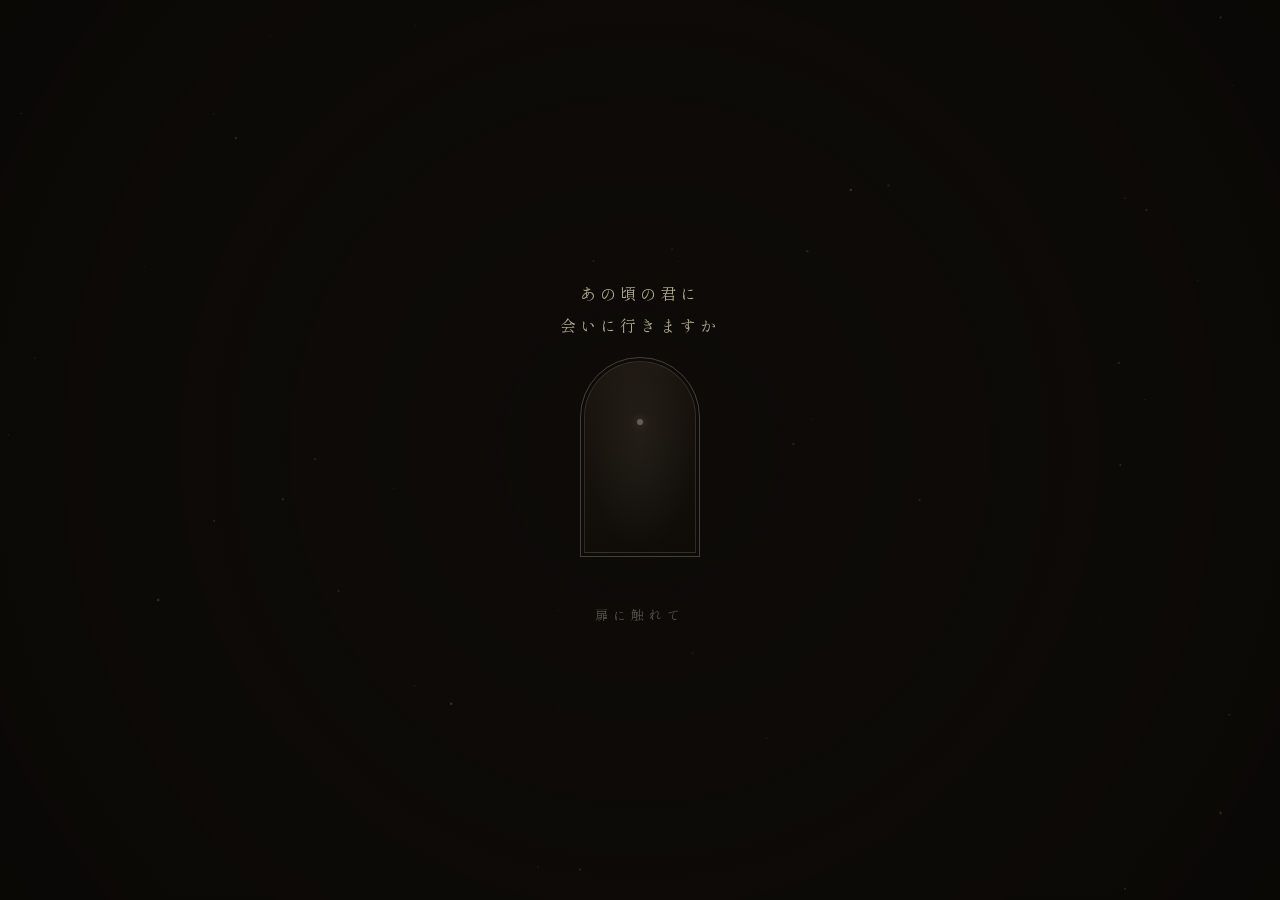
==== index.html @ c730bf10 "stand.fm" ====
<!DOCTYPE html>
<html lang="ja">
<head>
<meta charset="UTF-8">
<meta name="viewport" content="width=device-width, initial-scale=1.0">
<title>cinderella-heal</title>
<style>
  @import url('https://fonts.googleapis.com/css2?family=Noto+Serif+JP:wght@300;400&family=Shippori+Mincho:wght@300;400&display=swap');

  :root {
    --ash: #c8bfb0;
    --ember: #e8d5b0;
    --dusk: #1a1510;
    --shadow: #0d0b08;
    --glow: #f5e8c8;
    --light: #fff8ee;
    --pale: rgba(255,248,238,0.08);
  }

  * { margin: 0; padding: 0; box-sizing: border-box; }

  html, body {
    width: 100%; height: 100%;
    background: var(--shadow);
    color: var(--glow);
    font-family: 'Shippori Mincho', 'Noto Serif JP', serif;
    overflow: hidden;
    user-select: none;
  }

  canvas {
    position: fixed;
    top: 0; left: 0;
    width: 100%; height: 100%;
    pointer-events: none;
    z-index: 0;
  }

  #app {
    position: relative;
    z-index: 1;
    width: 100%; height: 100%;
    display: flex;
    flex-direction: column;
    align-items: center;
    justify-content: center;
  }

  /* ===== STAGE 1: DOOR ===== */
  #stage-door {
    text-align: center;
    animation: fadeIn 2s ease both;
  }

  .door-wrap {
    position: relative;
    width: 120px;
    height: 200px;
    margin: 0 auto 48px;
    cursor: pointer;
  }

  .door-frame {
    position: absolute;
    inset: 0;
    border: 1px solid rgba(200,191,176,0.3);
    border-radius: 60px 60px 0 0;
  }

  .door-panel {
    position: absolute;
    inset: 4px;
    background: linear-gradient(160deg, rgba(30,24,18,0.9), rgba(15,12,8,0.95));
    border-radius: 56px 56px 0 0;
    border: 1px solid rgba(200,191,176,0.15);
    transition: transform 1.2s cubic-bezier(0.4,0,0.2,1);
    transform-origin: left center;
    overflow: hidden;
  }

  .door-panel::before {
    content: '';
    position: absolute;
    top: 30%;
    left: 50%;
    transform: translateX(-50%);
    width: 6px; height: 6px;
    border-radius: 50%;
    background: rgba(200,191,176,0.4);
    box-shadow: 0 0 8px rgba(200,191,176,0.3);
  }

  .door-wrap:hover .door-panel {
    transform: perspective(400px) rotateY(-25deg);
  }

  .door-glow {
    position: absolute;
    inset: 0;
    border-radius: 56px 56px 0 0;
    background: radial-gradient(ellipse at 50% 40%, rgba(245,232,200,0.06), transparent 70%);
    pointer-events: none;
  }

  .door-open .door-panel {
    transform: perspective(400px) rotateY(-85deg) !important;
  }

  .stage-title {
    font-size: clamp(13px, 3.5vw, 16px);
    font-weight: 300;
    letter-spacing: 0.25em;
    color: rgba(245,232,200,0.7);
    margin-bottom: 16px;
    line-height: 2;
  }

  .door-label {
    font-size: clamp(11px, 3vw, 13px);
    font-weight: 300;
    letter-spacing: 0.4em;
    color: rgba(200,191,176,0.4);
    margin-top: 24px;
  }

  /* ===== STAGE 2: FIGURE ===== */
  #stage-figure {
    display: none;
    text-align: center;
    animation: fadeIn 2s ease both;
    padding: 0 32px;
    max-width: 480px;
    width: 100%;
  }

  #figure-canvas {
    display: block;
    margin: 0 auto 40px;
  }

  /* ===== STAGE 3: INPUT ===== */
  #stage-input {
    display: none;
    text-align: center;
    animation: fadeIn 1.8s ease both;
    padding: 0 32px;
    max-width: 480px;
    width: 100%;
  }

  .input-prompt {
    font-size: clamp(13px, 3.5vw, 15px);
    font-weight: 300;
    letter-spacing: 0.2em;
    color: rgba(245,232,200,0.6);
    margin-bottom: 32px;
    line-height: 2.2;
  }

  .word-input {
    width: 100%;
    background: transparent;
    border: none;
    border-bottom: 1px solid rgba(200,191,176,0.25);
    color: var(--glow);
    font-family: 'Shippori Mincho', serif;
    font-size: clamp(15px, 4vw, 18px);
    font-weight: 300;
    letter-spacing: 0.15em;
    padding: 12px 4px;
    text-align: center;
    outline: none;
    transition: border-color 0.4s;
  }

  .word-input::placeholder {
    color: rgba(200,191,176,0.2);
    font-size: clamp(12px, 3vw, 14px);
    letter-spacing: 0.3em;
  }

  .word-input:focus {
    border-bottom-color: rgba(245,232,200,0.5);
  }

  .input-label {
    color: rgba(245,232,200,0.6);
    font-family: 'Shippori Mincho', serif;
    font-size: clamp(11px, 3vw, 13px);
    font-weight: 300;
    letter-spacing: 0.4em;
    margin-bottom: 20px;
  }

  .send-btn {
    margin-top: 36px;
    background: transparent;
    border: 1px solid rgba(200,191,176,0.25);
    color: rgba(245,232,200,0.6);
    font-family: 'Shippori Mincho', serif;
    font-size: clamp(11px, 3vw, 13px);
    font-weight: 300;
    letter-spacing: 0.4em;
    padding: 14px 52px;
    cursor: pointer;
    transition: all 0.4s;
    border-radius: 9999px;
  }

  .send-btn:hover {
    background: rgba(200,191,176,0.06);
    border-color: rgba(245,232,200,0.4);
    color: rgba(245,232,200,0.9);
  }

  /* ===== STAGE 4: REPLY ===== */
  #stage-reply {
    display: none;
    text-align: center;
    animation: fadeIn 2.5s ease both;
    padding: 0 40px;
    max-width: 480px;
    width: 100%;
  }

  .reply-from {
    font-size: clamp(10px, 2.5vw, 11px);
    letter-spacing: 0.5em;
    color: rgba(200,191,176,0.35);
    margin-bottom: 28px;
    font-weight: 300;
  }

  .reply-comfort {
    margin-bottom: 40px;
  }

  .reply-text {
    font-size: clamp(16px, 4.5vw, 22px);
    font-weight: 300;
    letter-spacing: 0.12em;
    color: rgba(245,232,200,0.85);
    line-height: 2.2;
    min-height: 60px;
  }

  .reply-cursor {
    display: inline-block;
    width: 1px;
    height: 1.1em;
    background: rgba(245,232,200,0.5);
    margin-left: 2px;
    vertical-align: middle;
    animation: blink 1s infinite;
  }

  /* ===== STAGE 5: FINAL ===== */
  #stage-final {
    display: none;
    text-align: center;
    animation: fadeIn 3s ease both;
    padding: 0 40px;
    max-width: 500px;
    width: 100%;
  }

  .final-text {
    font-size: clamp(18px, 5vw, 26px);
    font-weight: 300;
    letter-spacing: 0.18em;
    color: rgba(245,232,200,0.9);
    line-height: 2.4;
  }

  .final-sub {
    margin-top: 48px;
    font-size: clamp(10px, 2.8vw, 12px);
    letter-spacing: 0.45em;
    color: rgba(200,191,176,0.3);
    font-weight: 300;
  }

  .final-song-link {
    display: none;
    margin-top: 28px;
    font-size: 0.85em;
    font-weight: 300;
    letter-spacing: 0.1em;
    text-align: center;
    color: rgba(255, 255, 255, 0.5);
    text-decoration: none;
    border-bottom: 1px dotted rgba(232, 213, 176, 0.18);
    padding-bottom: 2px;
    transition: color 0.5s ease, border-bottom-color 0.5s ease, opacity 0.5s ease;
    cursor: pointer;
    opacity: 0.92;
  }

  .final-song-link:hover {
    color: rgba(245, 232, 200, 0.82);
    border-bottom-color: rgba(245, 232, 200, 0.35);
    opacity: 1;
  }

  .restart-btn {
    margin-top: 56px;
    background: transparent;
    border: 1px solid rgba(200,191,176,0.4);
    color: rgba(245,232,200,0.7);
    font-family: 'Shippori Mincho', serif;
    font-size: clamp(12px, 3vw, 14px);
    letter-spacing: 0.5em;
    cursor: pointer;
    padding: 14px 52px;
    transition: all 0.4s;
    border-radius: 9999px;
  }

  .restart-btn:hover {
    background: rgba(200,191,176,0.08);
    border-color: rgba(245,232,200,0.7);
    color: rgba(245,232,200,1);
  }

  /* ===== LOADING ===== */
  #loading {
    display: none;
    text-align: center;
    animation: fadeIn 0.8s ease both;
  }

  .loading-dots {
    display: flex;
    gap: 8px;
    justify-content: center;
    align-items: center;
    height: 40px;
  }

  .dot {
    width: 4px; height: 4px;
    border-radius: 50%;
    background: rgba(200,191,176,0.4);
    animation: pulse 1.4s ease infinite;
  }

  .dot:nth-child(2) { animation-delay: 0.2s; }
  .dot:nth-child(3) { animation-delay: 0.4s; }

  /* ===== UTILS ===== */
  .hidden { display: none !important; }

  @keyframes fadeIn {
    from { opacity: 0; transform: translateY(12px); }
    to { opacity: 1; transform: translateY(0); }
  }

  @keyframes blink {
    0%, 100% { opacity: 1; }
    50% { opacity: 0; }
  }

  @keyframes pulse {
    0%, 80%, 100% { opacity: 0.3; transform: scale(0.8); }
    40% { opacity: 0.8; transform: scale(1.2); }
  }
</style>
</head>
<body>

<canvas id="bg"></canvas>

<div id="app">

  <!-- Stage 1: Door -->
  <div id="stage-door">
    <p class="stage-title">あの頃の君に<br>会いに行きますか</p>
    <div class="door-wrap" id="door">
      <div class="door-frame"></div>
      <div class="door-panel">
        <div class="door-glow"></div>
      </div>
    </div>
    <p class="door-label">扉に触れて</p>
  </div>

  <!-- Stage 2: Figure -->
  <div id="stage-figure">
    <canvas id="figure-canvas" width="160" height="220"></canvas>
    <p class="stage-title" style="font-size:clamp(12px,3.2vw,14px); color:rgba(200,191,176,0.5);">
      あの頃のあなたが<br>そこにいる
    </p>
  </div>

  <!-- Stage 3: Input -->
  <div id="stage-input">
    <p class="input-label">あの頃に伝えたい言葉</p>
    <input
      type="text"
      class="word-input"
      id="word-input"
      placeholder=""
      maxlength="50"
    />
    <br>
    <button class="send-btn" id="send-btn">healing</button>
  </div>

  <!-- Loading -->
  <div id="loading">
    <div class="loading-dots">
      <div class="dot"></div>
      <div class="dot"></div>
      <div class="dot"></div>
    </div>
  </div>

  <!-- Stage 4: Reply -->
  <div id="stage-reply">
    <p class="reply-text reply-comfort" id="comfort-text"></p>
    <p class="reply-from">あの頃の自分より</p>
    <p class="reply-text" id="reply-text"><span class="reply-cursor"></span></p>
  </div>

  <!-- Stage 5: Final -->
  <div id="stage-final">
    <p class="final-text" id="final-text"></p>
    <a class="final-song-link" id="final-song-link" href="https://stand.fm/episodes/69e4a1a1a1cca69f435816cf" target="_blank" rel="noopener noreferrer" style="display:none;">🎵 この物語の歌を聴く</a>
    <button class="restart-btn" id="restart-btn" style="display:none;">もう一度</button>
  </div>

  <!-- Wind canvas overlay -->
  <canvas id="wind-canvas" style="position:fixed;top:0;left:0;width:100%;height:100%;pointer-events:none;z-index:2;opacity:0;transition:opacity 1.5s ease;"></canvas>

</div>

<script>
// ===== BACKGROUND PARTICLES =====
const bgCanvas = document.getElementById('bg');
const bgCtx = bgCanvas.getContext('2d');

let W, H;
let particles = [];
let lightParticles = [];

function resize() {
  W = bgCanvas.width = window.innerWidth;
  H = bgCanvas.height = window.innerHeight;
}
resize();
window.addEventListener('resize', resize);

class Particle {
  constructor() { this.reset(); }
  reset() {
    this.x = Math.random() * W;
    this.y = Math.random() * H;
    this.size = Math.random() * 1.2 + 0.2;
    this.opacity = Math.random() * 0.15 + 0.03;
    this.speed = Math.random() * 0.2 + 0.05;
    this.drift = (Math.random() - 0.5) * 0.15;
  }
  update() {
    this.y -= this.speed;
    this.x += this.drift;
    if (this.y < -5) { this.y = H + 5; this.x = Math.random() * W; }
  }
  draw() {
    bgCtx.beginPath();
    bgCtx.arc(this.x, this.y, this.size, 0, Math.PI * 2);
    bgCtx.fillStyle = `rgba(245,232,200,${this.opacity})`;
    bgCtx.fill();
  }
}

class LightParticle {
  constructor(x, y) {
    this.x = x; this.y = y;
    this.tx = Math.random() * W;
    this.ty = Math.random() * H * 0.6;
    this.size = Math.random() * 3 + 1;
    this.opacity = 0;
    this.life = 0;
    this.maxLife = 180 + Math.random() * 120;
    this.color = Math.random() > 0.5 ? '245,232,200' : '200,191,176';
  }
  update() {
    this.life++;
    const p = this.life / this.maxLife;
    this.x += (this.tx - this.x) * 0.012;
    this.y += (this.ty - this.y) * 0.012;
    if (p < 0.2) this.opacity = p / 0.2 * 0.7;
    else if (p > 0.7) this.opacity = (1 - p) / 0.3 * 0.7;
    else this.opacity = 0.7;
  }
  draw() {
    bgCtx.save();
    bgCtx.beginPath();
    bgCtx.arc(this.x, this.y, this.size, 0, Math.PI * 2);
    bgCtx.fillStyle = `rgba(${this.color},${this.opacity})`;
    bgCtx.shadowBlur = 10;
    bgCtx.shadowColor = `rgba(${this.color},0.4)`;
    bgCtx.fill();
    bgCtx.restore();
  }
  dead() { return this.life >= this.maxLife; }
}

for (let i = 0; i < 60; i++) particles.push(new Particle());

let animPhase = 'idle'; // idle | burst

function animBG() {
  bgCtx.clearRect(0, 0, W, H);

  // Vignette
  const grad = bgCtx.createRadialGradient(W/2, H/2, 0, W/2, H/2, Math.max(W,H)*0.7);
  grad.addColorStop(0, 'rgba(20,16,10,0)');
  grad.addColorStop(1, 'rgba(5,4,3,0.6)');
  bgCtx.fillStyle = grad;
  bgCtx.fillRect(0, 0, W, H);

  particles.forEach(p => { p.update(); p.draw(); });

  lightParticles = lightParticles.filter(p => !p.dead());
  lightParticles.forEach(p => { p.update(); p.draw(); });

  requestAnimationFrame(animBG);
}
animBG();

function burstLight(n = 80) {
  const cx = W / 2, cy = H / 2;
  for (let i = 0; i < n; i++) {
    lightParticles.push(new LightParticle(cx, cy));
  }
}

// ===== FIGURE CANVAS =====
const figCanvas = document.getElementById('figure-canvas');
const figCtx = figCanvas.getContext('2d');
let figAnim = 0;
let figLit = false;

function drawFigure() {
  figCtx.clearRect(0, 0, 160, 220);
  figAnim += 0.02;

  const cx = 80, baseY = 200;
  const breathe = Math.sin(figAnim) * 1.5;

  // Shadow beneath
  figCtx.save();
  figCtx.beginPath();
  figCtx.ellipse(cx, baseY + 2, 18, 5, 0, 0, Math.PI * 2);
  figCtx.fillStyle = 'rgba(0,0,0,0.3)';
  figCtx.fill();
  figCtx.restore();

  const alpha = figLit ? 0.9 : 0.5;
  const color = figLit ? '245,232,200' : '160,150,135';

  figCtx.save();
  figCtx.shadowBlur = figLit ? 30 : 0;
  figCtx.shadowColor = figLit ? 'rgba(245,232,200,0.5)' : 'transparent';

  // Body
  figCtx.beginPath();
  figCtx.moveTo(cx, baseY - 20 + breathe);
  figCtx.lineTo(cx - 16, baseY + breathe);
  figCtx.lineTo(cx + 16, baseY + breathe);
  figCtx.closePath();
  figCtx.fillStyle = `rgba(${color},${alpha * 0.6})`;
  figCtx.fill();

  // Torso
  figCtx.beginPath();
  figCtx.moveTo(cx - 10, baseY - 20 + breathe);
  figCtx.lineTo(cx + 10, baseY - 20 + breathe);
  figCtx.lineTo(cx + 8, baseY - 50 + breathe);
  figCtx.lineTo(cx - 8, baseY - 50 + breathe);
  figCtx.closePath();
  figCtx.fillStyle = `rgba(${color},${alpha * 0.7})`;
  figCtx.fill();

  // Head — downcast if not lit
  const headTilt = figLit ? 0 : 8;
  figCtx.beginPath();
  figCtx.arc(cx, baseY - 66 + breathe + headTilt * 0.3, 14, 0, Math.PI * 2);
  figCtx.fillStyle = `rgba(${color},${alpha * 0.8})`;
  figCtx.fill();

  figCtx.restore();

  if (!figLit) requestAnimationFrame(drawFigure);
}

// ===== SHOOTING STAR ANIMATION =====
const windCanvas = document.getElementById('wind-canvas');
const windCtx = windCanvas.getContext('2d');
let windParticles = [];
let windActive = false;
let windStartTime = 0;
const WIND_DURATION = 10000;

function resizeWind() {
  windCanvas.width = window.innerWidth;
  windCanvas.height = window.innerHeight;
}
resizeWind();
window.addEventListener('resize', resizeWind);

class ShootingStar {
  constructor(spawnDelay) {
    this.spawnDelay = spawnDelay || 0;
    this.active = false;
    this.init();
  }
  init() {
    const wW = windCanvas.width, wH = windCanvas.height;
    // Start from top-right area
    this.x = wW * 0.5 + Math.random() * wW * 0.55;
    this.y = Math.random() * wH * 0.35;
    // Direction: left and DOWN with angle variation (±20deg random)
    const spd = (6 + Math.random() * 7) / 6;
    const angleVariation = (Math.random() - 0.5) * 0.7; // ±~20deg in radians
    const baseAngle = Math.PI * 0.75; // 135deg = top-right to bottom-left
    this.vx = Math.cos(baseAngle + angleVariation) * spd;
    this.vy = Math.abs(Math.sin(baseAngle + angleVariation)) * spd; // force vy positive (downward)
    // Tail length
    this.tailLen = 80 + Math.random() * 120;
    this.size = 1.5 + Math.random() * 1.5;
    this.opacity = 0;
    this.maxOpacity = 0.7 + Math.random() * 0.3;
    this.life = 0;
    this.maxLife = (40 + Math.random() * 30) * 6;
    // White-blue shimmer
    const tones = ['255,252,245', '240,245,255', '220,235,255', '255,248,230'];
    this.color = tones[Math.floor(Math.random() * tones.length)];
  }
  update() {
    if (this.spawnDelay > 0) { this.spawnDelay--; return; }
    this.active = true;
    this.life++;
    this.x += this.vx;
    this.y += this.vy;
    const p = this.life / this.maxLife;
    if (p < 0.2) this.opacity = (p / 0.2) * this.maxOpacity;
    else this.opacity = ((1 - p) / 0.8) * this.maxOpacity;
  }
  draw() {
    if (!this.active || this.opacity <= 0) return;
    windCtx.save();
    // Tail: gradient line from head backwards
    const tailX = this.x - this.vx / Math.hypot(this.vx, this.vy) * this.tailLen;
    const tailY = this.y - this.vy / Math.hypot(this.vx, this.vy) * this.tailLen;
    const grad = windCtx.createLinearGradient(this.x, this.y, tailX, tailY);
    grad.addColorStop(0, `rgba(${this.color},${this.opacity})`);
    grad.addColorStop(0.3, `rgba(${this.color},${this.opacity * 0.4})`);
    grad.addColorStop(1, `rgba(${this.color},0)`);
    windCtx.beginPath();
    windCtx.moveTo(this.x, this.y);
    windCtx.lineTo(tailX, tailY);
    windCtx.strokeStyle = grad;
    windCtx.lineWidth = this.size;
    windCtx.lineCap = 'round';
    windCtx.stroke();
    // Head glow
    windCtx.beginPath();
    windCtx.arc(this.x, this.y, this.size * 1.2, 0, Math.PI * 2);
    windCtx.fillStyle = `rgba(${this.color},${this.opacity})`;
    windCtx.shadowBlur = 12;
    windCtx.shadowColor = `rgba(${this.color},0.8)`;
    windCtx.fill();
    windCtx.restore();
  }
  dead() {
    return this.active && this.life >= this.maxLife;
  }
}

let nextStarDelay = 0;
function spawnStarBatch(elapsed) {
  const progress = Math.min(elapsed / WIND_DURATION, 1);
  const bell = Math.sin(progress * Math.PI);
  nextStarDelay--;
  if (nextStarDelay <= 0 && bell > 0.1) {
    windParticles.push(new ShootingStar(0));
    // Next star appears after 60〜200 random frames
    nextStarDelay = Math.floor(60 + Math.random() * 140);
  }
}

function animWind() {
  if (!windActive) return;
  windCtx.clearRect(0, 0, windCanvas.width, windCanvas.height);

  const elapsed = performance.now() - windStartTime;
  if (elapsed < WIND_DURATION) spawnStarBatch(elapsed);

  windParticles = windParticles.filter(p => !p.dead());
  windParticles.forEach(p => { p.update(); p.draw(); });

  if (elapsed >= WIND_DURATION && windParticles.length === 0) {
    windCanvas.style.opacity = '0';
    windActive = false;
    windCtx.clearRect(0, 0, windCanvas.width, windCanvas.height);
    windParticles = [];
    showStage('stage-final');
    startPurpleFade();
    setTimeout(() => {
      healAudio.play().catch(() => {});
    }, 800);
    typeTextFinal('final-text', 'あなたが生きてきたから\nそれで十分\n\nThat you lived ー that is enough.', () => {
      document.getElementById('final-song-link').style.display = 'inline-block';
      document.getElementById('restart-btn').style.display = 'inline-block';
    });
    return;
  }

  requestAnimationFrame(animWind);
}

function startWind() {
  windParticles = [];
  windActive = true;
  windStartTime = performance.now();
  windCanvas.style.opacity = '1';
  nextStarDelay = 20; // first star appears after short delay
  windParticles.push(new ShootingStar(0));
  animWind();
}

function startPurpleFade() {
  // Phase 1: black → purple over 10s
  const dur1 = 10000;
  const start1 = performance.now();
  function phase1() {
    const t = Math.min((performance.now() - start1) / dur1, 1);
    const r = Math.round(13 + (28 - 13) * t);
    const g = 10;
    const b = Math.round(8 + (48 - 8) * t);
    document.body.style.background = `rgb(${r},${g},${b})`;
    if (t < 1) { requestAnimationFrame(phase1); return; }
    // Phase 2: purple → navy over 10s
    const dur2 = 10000;
    const start2 = performance.now();
    function phase2() {
      const t2 = Math.min((performance.now() - start2) / dur2, 1);
      // purple(28,10,48) → brighter navy(22,30,105)
      const r2 = Math.round(28 + (22 - 28) * t2);
      const g2 = Math.round(10 + (30 - 10) * t2);
      const b2 = Math.round(48 + (105 - 48) * t2);
      document.body.style.background = `rgb(${r2},${g2},${b2})`;
      if (t2 < 1) requestAnimationFrame(phase2);
    }
    requestAnimationFrame(phase2);
  }
  requestAnimationFrame(phase1);
}

let currentStage = 'door';

function showStage(id) {
  document.querySelectorAll('#stage-door,#stage-figure,#stage-input,#loading,#stage-reply,#stage-final')
    .forEach(el => el.style.display = 'none');
  if (id) document.getElementById(id).style.display = 'block';
}

// Stage 1 → 2
document.getElementById('door').addEventListener('click', () => {
  document.getElementById('door').classList.add('door-open');
  setTimeout(() => {
    showStage('stage-figure');
    drawFigure();
    setTimeout(() => showStage('stage-input'), 2200);
  }, 1000);
});

// Stage 3: Send
document.getElementById('send-btn').addEventListener('click', async () => {
  const word = document.getElementById('word-input').value.trim();
  if (!word) return;
  showStage('loading');

  figLit = true;
  figCanvas.style.display = 'none';

  try {
    const res = await fetch('https://api.anthropic.com/v1/messages', {
      method: 'POST',
      headers: { 'Content-Type': 'application/json' },
      body: JSON.stringify({
        model: 'claude-sonnet-4-20250514',
        max_tokens: 1000,
        system: `あなたは学生時代に辛い思いをした人の「過去の自分」です。
今の自分から言葉をかけてもらいました。
詩だけを返してください。質問や聞き返しは絶対にしないでください。
3〜4行の短い詩。日本語のみ。静かで詩的なトーン。
「…」は使わないでください。「ね」「よ」「な」などの柔らかい語尾で締めてください。
受け取った言葉への応答を、そのまま詩として表現してください。`,
        messages: [{ role: 'user', content: `今の自分から届いた言葉：「${word}」` }]
      })
    });
    const data = await res.json();
    const reply = data.content?.[0]?.text || 'ありがとう。';
    showReplyWithRandomComfort(reply);
  } catch {
    showReplyWithRandomComfort('');
  }
});

function typeTextFinal(id, text, onDone) {
  const el = document.getElementById(id);
  el.innerHTML = '';
  const chars = text.split('');
  let i = 0;
  const interval = setInterval(() => {
    if (i < chars.length) {
      if (chars[i] === '\n') {
        el.appendChild(document.createElement('br'));
      } else {
        el.appendChild(document.createTextNode(chars[i]));
      }
      i++;
    } else {
      clearInterval(interval);
      if (onDone) onDone();
    }
  }, 200); // 80ms × 2.5 = 200ms
}

function showReplyWithRandomComfort(replyText) {
  showStage('stage-reply');
  const replyFromEl = document.querySelector('#stage-reply .reply-from');
  const replyTextEl = document.getElementById('reply-text');
  replyFromEl.style.display = '';
  replyTextEl.style.display = '';
  const comfortText =
    COMFORT_VARIANTS[Math.floor(Math.random() * COMFORT_VARIANTS.length)];
  typeText('comfort-text', comfortText, () => {
    const trimmed = (replyText || '').trim();
    if (!trimmed) {
      replyFromEl.style.display = 'none';
      replyTextEl.style.display = 'none';
      replyTextEl.innerHTML = '';
      setTimeout(() => { startWind(); }, 2000);
      return;
    }
    typeText('reply-text', replyText, () => {
      setTimeout(() => { startWind(); }, 2000);
    });
  });
}

function typeText(id, text, onDone) {
  const el = document.getElementById(id);
  el.innerHTML = '<span class="reply-cursor"></span>';
  let i = 0;
  const cursor = el.querySelector('.reply-cursor');
  const interval = setInterval(() => {
    if (i < text.length) {
      el.insertBefore(document.createTextNode(text[i]), cursor);
      i++;
    } else {
      clearInterval(interval);
      cursor.remove();
      if (onDone) onDone();
    }
  }, 200);
}

// Restart
document.getElementById('restart-btn').addEventListener('click', () => {
  lightParticles = [];
  windActive = false;
  windParticles = [];
  windCanvas.style.opacity = '0';
  windCtx.clearRect(0, 0, windCanvas.width, windCanvas.height);
  document.getElementById('restart-btn').style.display = 'none';
  document.getElementById('final-song-link').style.display = 'none';
  document.body.style.background = 'rgb(13,10,8)';
  document.getElementById('door').classList.remove('door-open');
  document.getElementById('word-input').value = '';
  showStage('stage-door');
});
const COMFORT_VARIANTS = [
  'ありがとう ちゃんと聞こえたよ',
  'Thank you. I hear you.',
  '痛かったのは生きているからだよ',
  'It hurt because you were alive.'
];

const healAudio = new Audio('ganbattane.mp3');
document.getElementById('send-btn').addEventListener('click', () => {
  healAudio.load();
}, { once: true });
</script>
</body>
</html>
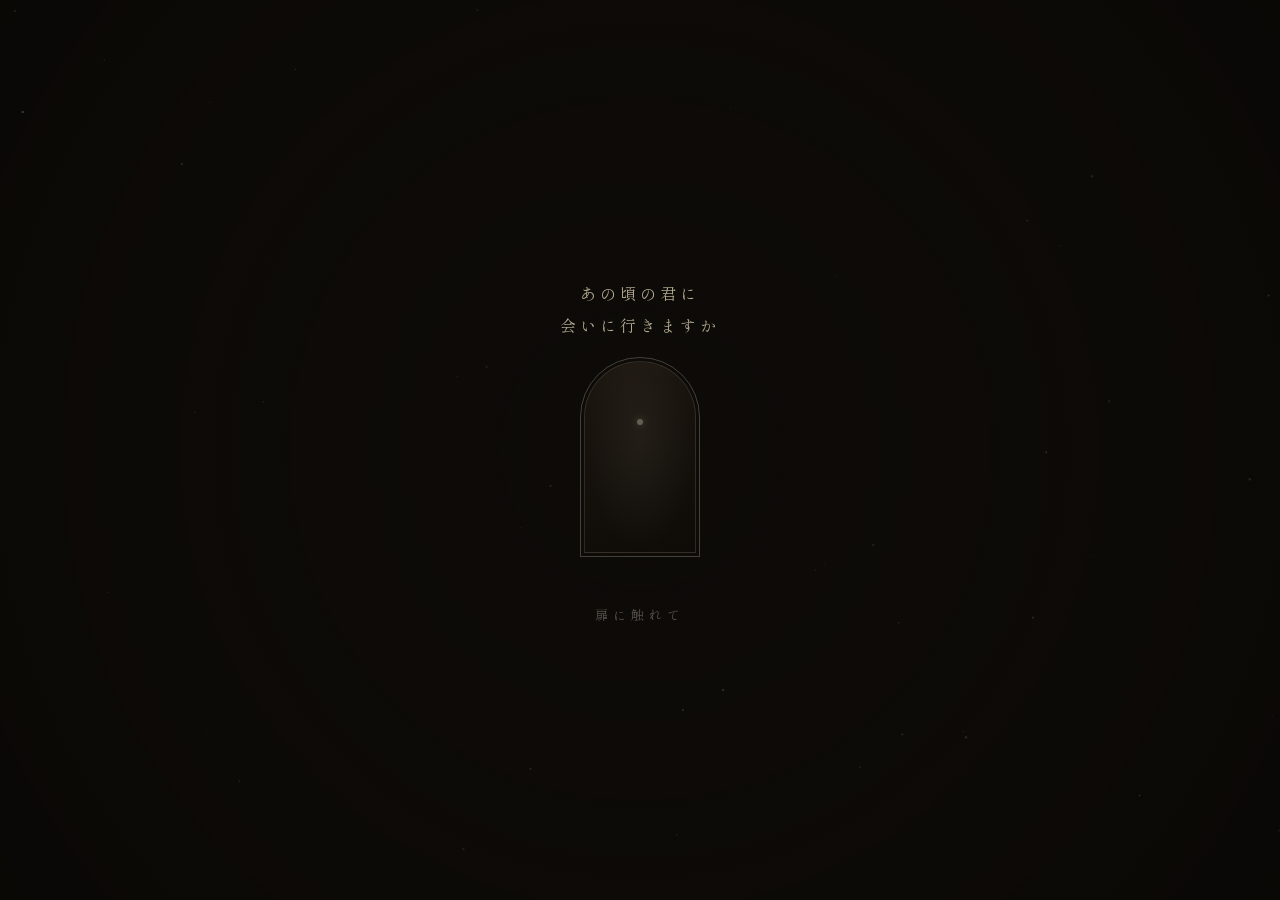
==== commit 6b7f7f49: "s" ====
--- a/index.html
+++ b/index.html
@@ -280,30 +280,8 @@
     font-weight: 300;
   }
 
-  .final-song-link {
-    display: none;
-    margin-top: 28px;
-    font-size: 0.85em;
-    font-weight: 300;
-    letter-spacing: 0.1em;
-    text-align: center;
-    color: rgba(255, 255, 255, 0.5);
-    text-decoration: none;
-    border-bottom: 1px dotted rgba(232, 213, 176, 0.18);
-    padding-bottom: 2px;
-    transition: color 0.5s ease, border-bottom-color 0.5s ease, opacity 0.5s ease;
-    cursor: pointer;
-    opacity: 0.92;
-  }
-
-  .final-song-link:hover {
-    color: rgba(245, 232, 200, 0.82);
-    border-bottom-color: rgba(245, 232, 200, 0.35);
-    opacity: 1;
-  }
-
   .restart-btn {
-    margin-top: 56px;
+    margin: 56px auto 0;
     background: transparent;
     border: 1px solid rgba(200,191,176,0.4);
     color: rgba(245,232,200,0.7);
@@ -425,8 +403,7 @@
   <!-- Stage 5: Final -->
   <div id="stage-final">
     <p class="final-text" id="final-text"></p>
-    <a class="final-song-link" id="final-song-link" href="https://stand.fm/episodes/69e4a1a1a1cca69f435816cf" target="_blank" rel="noopener noreferrer" style="display:none;">🎵 この物語の歌を聴く</a>
-    <button class="restart-btn" id="restart-btn" style="display:none;">もう一度</button>
+    <button class="restart-btn" id="restart-btn" style="display:none;">back</button>
   </div>
 
   <!-- Wind canvas overlay -->
@@ -712,8 +689,7 @@
       healAudio.play().catch(() => {});
     }, 800);
     typeTextFinal('final-text', 'あなたが生きてきたから\nそれで十分\n\nThat you lived ー that is enough.', () => {
-      document.getElementById('final-song-link').style.display = 'inline-block';
-      document.getElementById('restart-btn').style.display = 'inline-block';
+      document.getElementById('restart-btn').style.display = 'block';
     });
     return;
   }
@@ -878,7 +854,6 @@
   windCanvas.style.opacity = '0';
   windCtx.clearRect(0, 0, windCanvas.width, windCanvas.height);
   document.getElementById('restart-btn').style.display = 'none';
-  document.getElementById('final-song-link').style.display = 'none';
   document.body.style.background = 'rgb(13,10,8)';
   document.getElementById('door').classList.remove('door-open');
   document.getElementById('word-input').value = '';
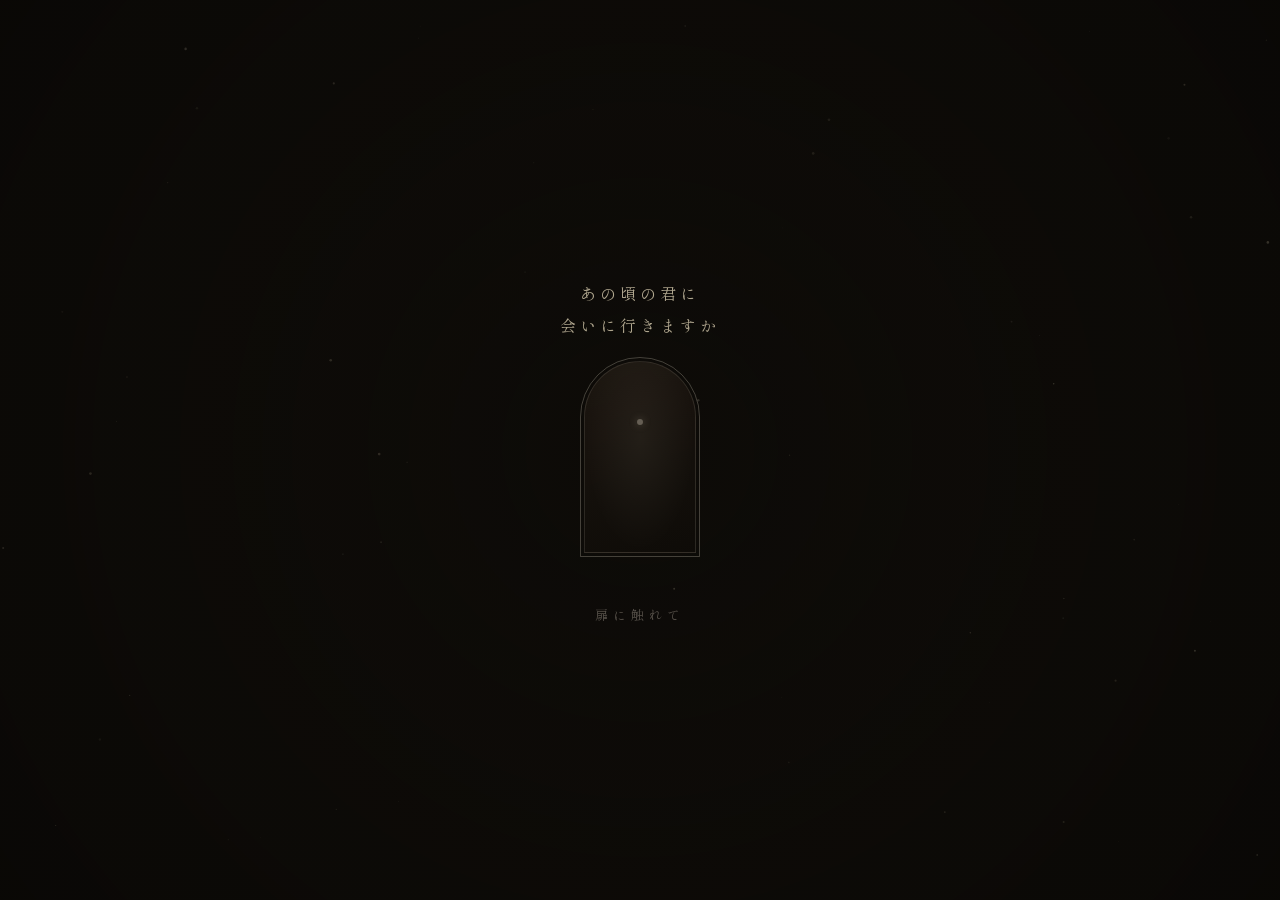
==== commit 5085c9fd: "s2" ====
--- a/index.html
+++ b/index.html
@@ -286,10 +286,10 @@
     border: 1px solid rgba(200,191,176,0.4);
     color: rgba(245,232,200,0.7);
     font-family: 'Shippori Mincho', serif;
-    font-size: clamp(12px, 3vw, 14px);
+    font-size: clamp(9.6px, 2.4vw, 11.2px);
     letter-spacing: 0.5em;
     cursor: pointer;
-    padding: 14px 52px;
+    padding: 11.2px 41.6px;
     transition: all 0.4s;
     border-radius: 9999px;
   }
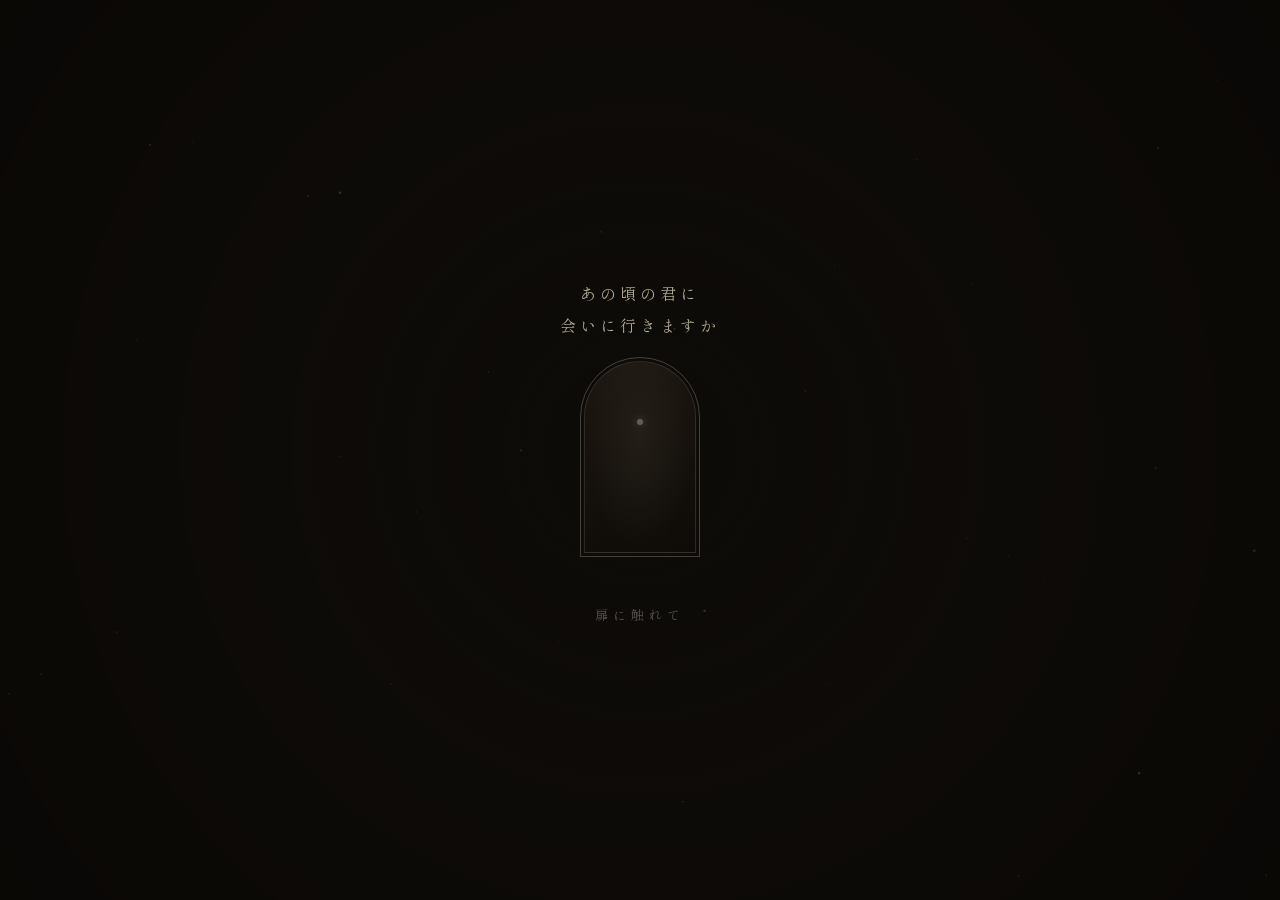
==== commit 75d2f682: "s" ====
--- a/index.html
+++ b/index.html
@@ -688,7 +688,7 @@
     setTimeout(() => {
       healAudio.play().catch(() => {});
     }, 800);
-    typeTextFinal('final-text', 'あなたが生きてきたから\nそれで十分\n\nThat you lived ー that is enough.', () => {
+    typeTextFinal('final-text', 'あなたが生きてくれてるから十分\n\nThat you lived ー that is enough.', () => {
       document.getElementById('restart-btn').style.display = 'block';
     });
     return;
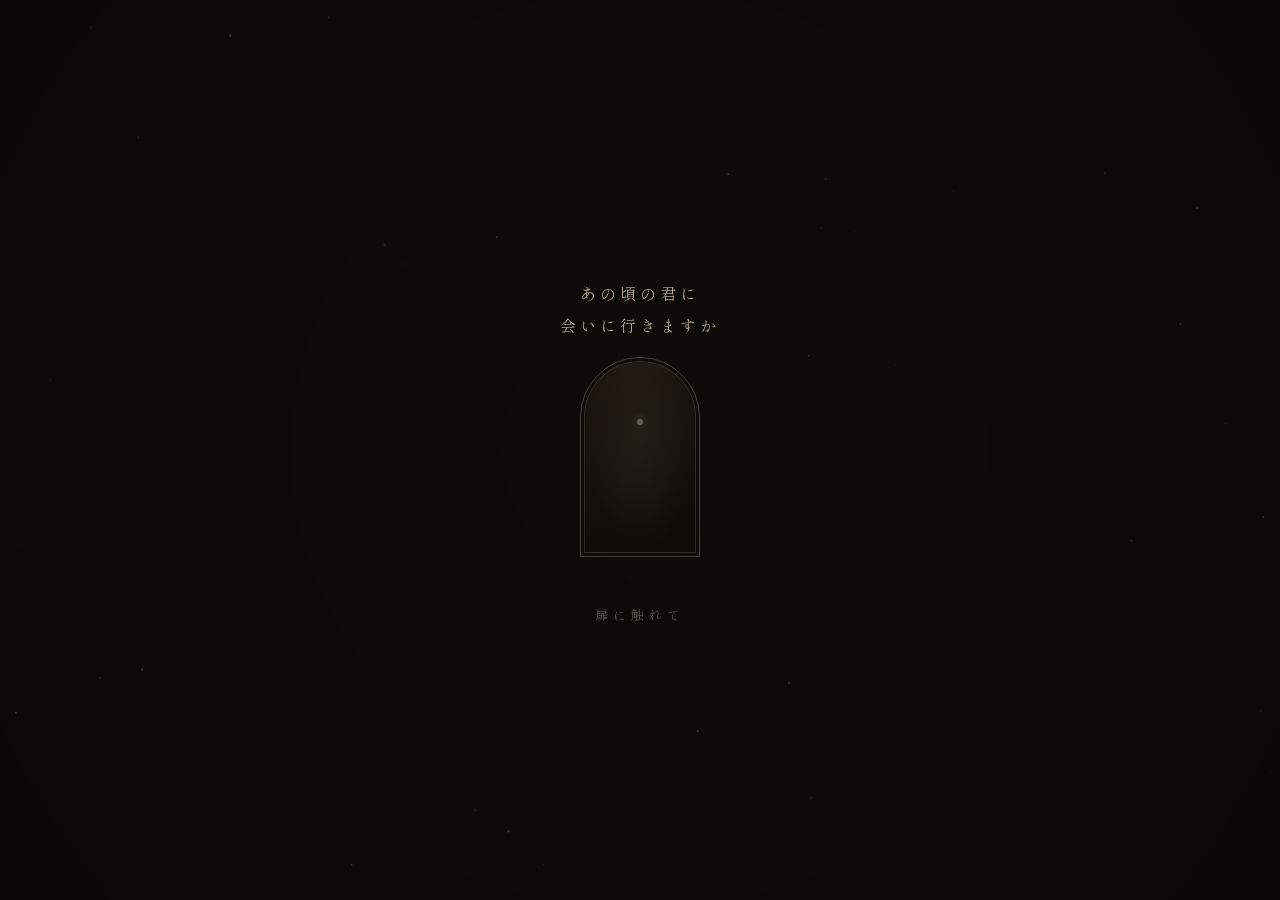
==== commit 7a9544bb: "s" ====
--- a/index.html
+++ b/index.html
@@ -270,6 +270,16 @@
     letter-spacing: 0.18em;
     color: rgba(245,232,200,0.9);
     line-height: 2.4;
+  }
+
+  /* PC screens: keep each sentence on a single line */
+  @media (min-width: 768px) {
+    #stage-final {
+      max-width: none;
+    }
+    .final-text {
+      white-space: nowrap;
+    }
   }
 
   .final-sub {
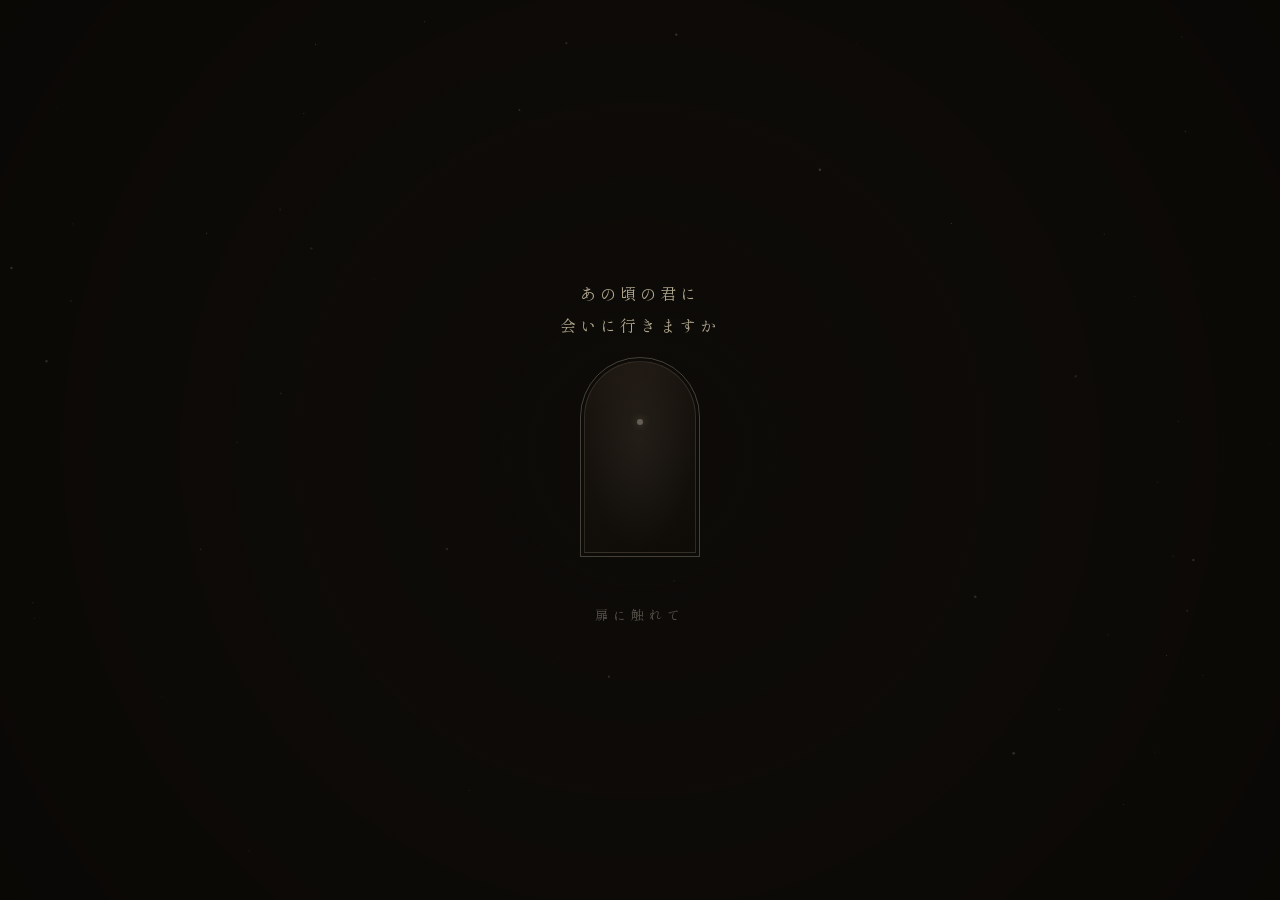
==== commit 56c4405f: "s" ====
--- a/index.html
+++ b/index.html
@@ -272,6 +272,47 @@
     line-height: 2.4;
   }
 
+  /* Final screen background: crescent moon & first star */
+  #final-sky {
+    position: fixed;
+    inset: 0;
+    pointer-events: none;
+    z-index: 0;
+    opacity: 0;
+    transition: opacity 4s ease;
+  }
+
+  .final-moon {
+    position: absolute;
+    top: 16%;
+    left: 58%;
+    width: 110px;
+    height: 110px;
+    border-radius: 50%;
+    /* offset shadow on a transparent circle = crescent shape */
+    box-shadow: -26px 16px 0 -6px rgba(245,232,200,0.55);
+    transform: rotate(-15deg);
+    filter: blur(7px);
+  }
+
+  .final-star {
+    position: absolute;
+    top: calc(16% + 96px);
+    left: calc(58% - 34px);
+    width: 7px;
+    height: 7px;
+    border-radius: 50%;
+    background: rgba(255,252,240,0.95);
+    box-shadow: 0 0 14px 5px rgba(255,252,240,0.55);
+    filter: blur(1.5px);
+    animation: twinkle 3.5s ease-in-out infinite;
+  }
+
+  @keyframes twinkle {
+    0%, 100% { opacity: 0.7; }
+    50% { opacity: 1; }
+  }
+
   /* PC screens: keep each sentence on a single line */
   @media (min-width: 768px) {
     #stage-final {
@@ -357,6 +398,11 @@
 <body>
 
 <canvas id="bg"></canvas>
+
+<div id="final-sky">
+  <div class="final-moon"></div>
+  <div class="final-star"></div>
+</div>
 
 <div id="app">
 
@@ -694,6 +740,7 @@
     windCtx.clearRect(0, 0, windCanvas.width, windCanvas.height);
     windParticles = [];
     showStage('stage-final');
+    document.getElementById('final-sky').style.opacity = '1';
     startPurpleFade();
     setTimeout(() => {
       healAudio.play().catch(() => {});
@@ -864,6 +911,7 @@
   windCanvas.style.opacity = '0';
   windCtx.clearRect(0, 0, windCanvas.width, windCanvas.height);
   document.getElementById('restart-btn').style.display = 'none';
+  document.getElementById('final-sky').style.opacity = '0';
   document.body.style.background = 'rgb(13,10,8)';
   document.getElementById('door').classList.remove('door-open');
   document.getElementById('word-input').value = '';
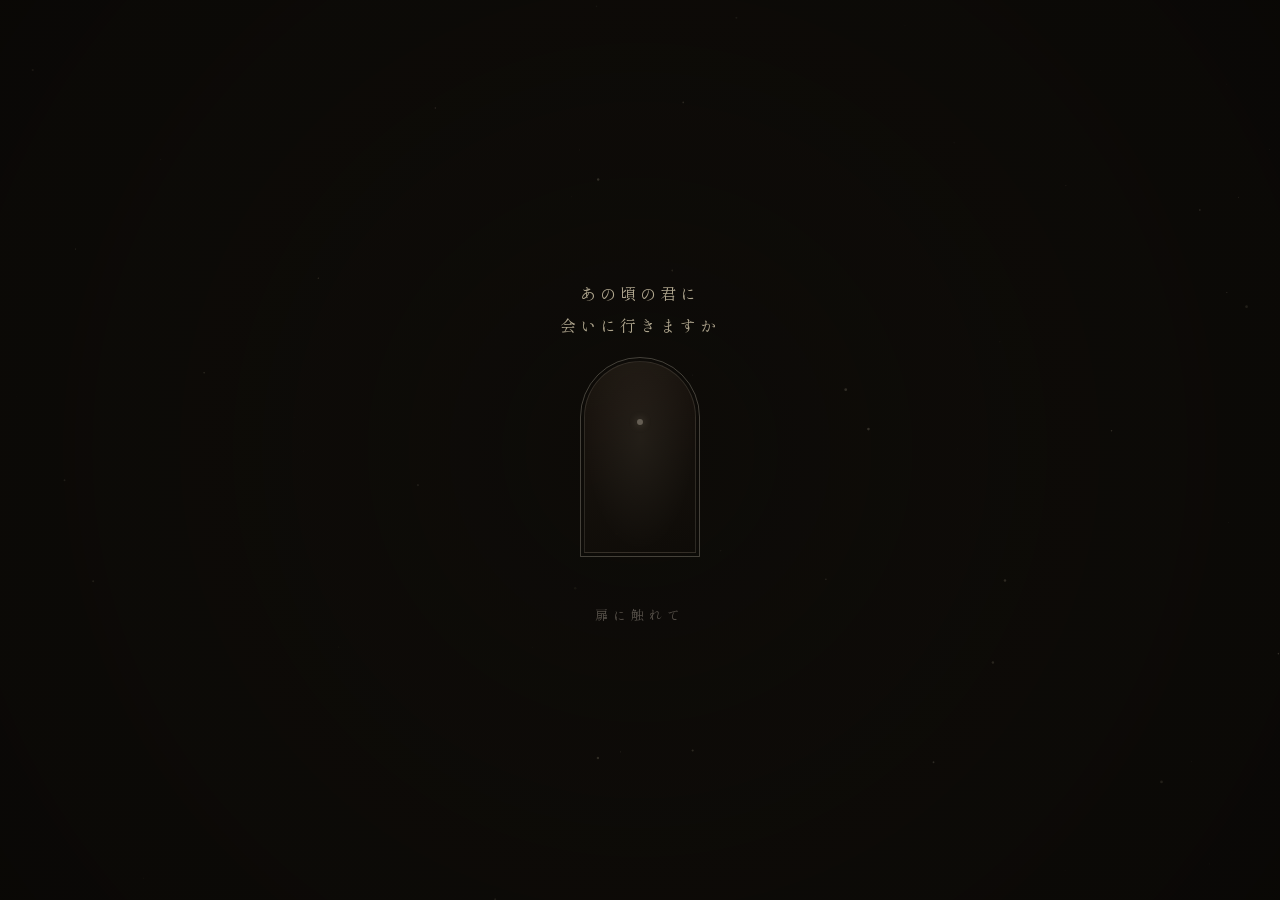
==== commit 3e3ecbde: "s" ====
--- a/index.html
+++ b/index.html
@@ -297,8 +297,9 @@
 
   .final-star {
     position: absolute;
-    top: calc(16% + 96px);
-    left: calc(58% - 34px);
+    /* starts far away from the moon */
+    top: 72%;
+    left: 10%;
     width: 7px;
     height: 7px;
     border-radius: 50%;
@@ -306,6 +307,13 @@
     box-shadow: 0 0 14px 5px rgba(255,252,240,0.55);
     filter: blur(1.5px);
     animation: twinkle 3.5s ease-in-out infinite;
+    transition: top 30s ease-in-out, left 30s ease-in-out;
+  }
+
+  /* slowly drifts toward the crescent over 30s */
+  #final-sky.star-approach .final-star {
+    top: calc(16% + 96px);
+    left: calc(58% - 34px);
   }
 
   @keyframes twinkle {
@@ -740,7 +748,9 @@
     windCtx.clearRect(0, 0, windCanvas.width, windCanvas.height);
     windParticles = [];
     showStage('stage-final');
-    document.getElementById('final-sky').style.opacity = '1';
+    const finalSky = document.getElementById('final-sky');
+    finalSky.style.opacity = '1';
+    requestAnimationFrame(() => finalSky.classList.add('star-approach'));
     startPurpleFade();
     setTimeout(() => {
       healAudio.play().catch(() => {});
@@ -911,7 +921,14 @@
   windCanvas.style.opacity = '0';
   windCtx.clearRect(0, 0, windCanvas.width, windCanvas.height);
   document.getElementById('restart-btn').style.display = 'none';
-  document.getElementById('final-sky').style.opacity = '0';
+  const finalSkyEl = document.getElementById('final-sky');
+  finalSkyEl.style.opacity = '0';
+  // reset the star to its start position instantly (no 30s transition back)
+  const starEl = finalSkyEl.querySelector('.final-star');
+  starEl.style.transition = 'none';
+  finalSkyEl.classList.remove('star-approach');
+  void starEl.offsetWidth;
+  starEl.style.transition = '';
   document.body.style.background = 'rgb(13,10,8)';
   document.getElementById('door').classList.remove('door-open');
   document.getElementById('word-input').value = '';
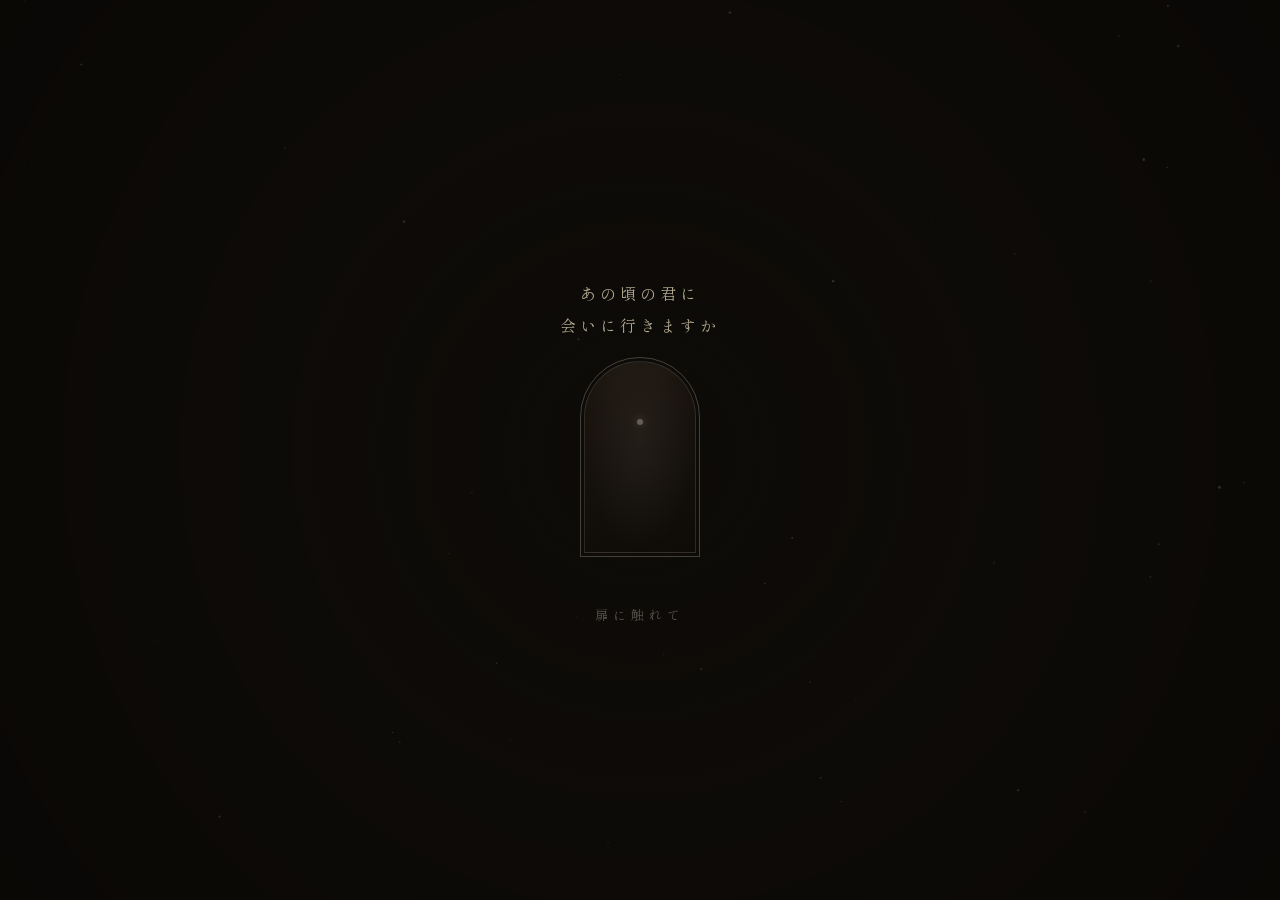
==== commit eaf98164: "s" ====
--- a/index.html
+++ b/index.html
@@ -752,9 +752,6 @@
     finalSky.style.opacity = '1';
     requestAnimationFrame(() => finalSky.classList.add('star-approach'));
     startPurpleFade();
-    setTimeout(() => {
-      healAudio.play().catch(() => {});
-    }, 800);
     typeTextFinal('final-text', 'あなたが生きてくれてるから十分\n\nThat you lived ー that is enough.', () => {
       document.getElementById('restart-btn').style.display = 'block';
     });
